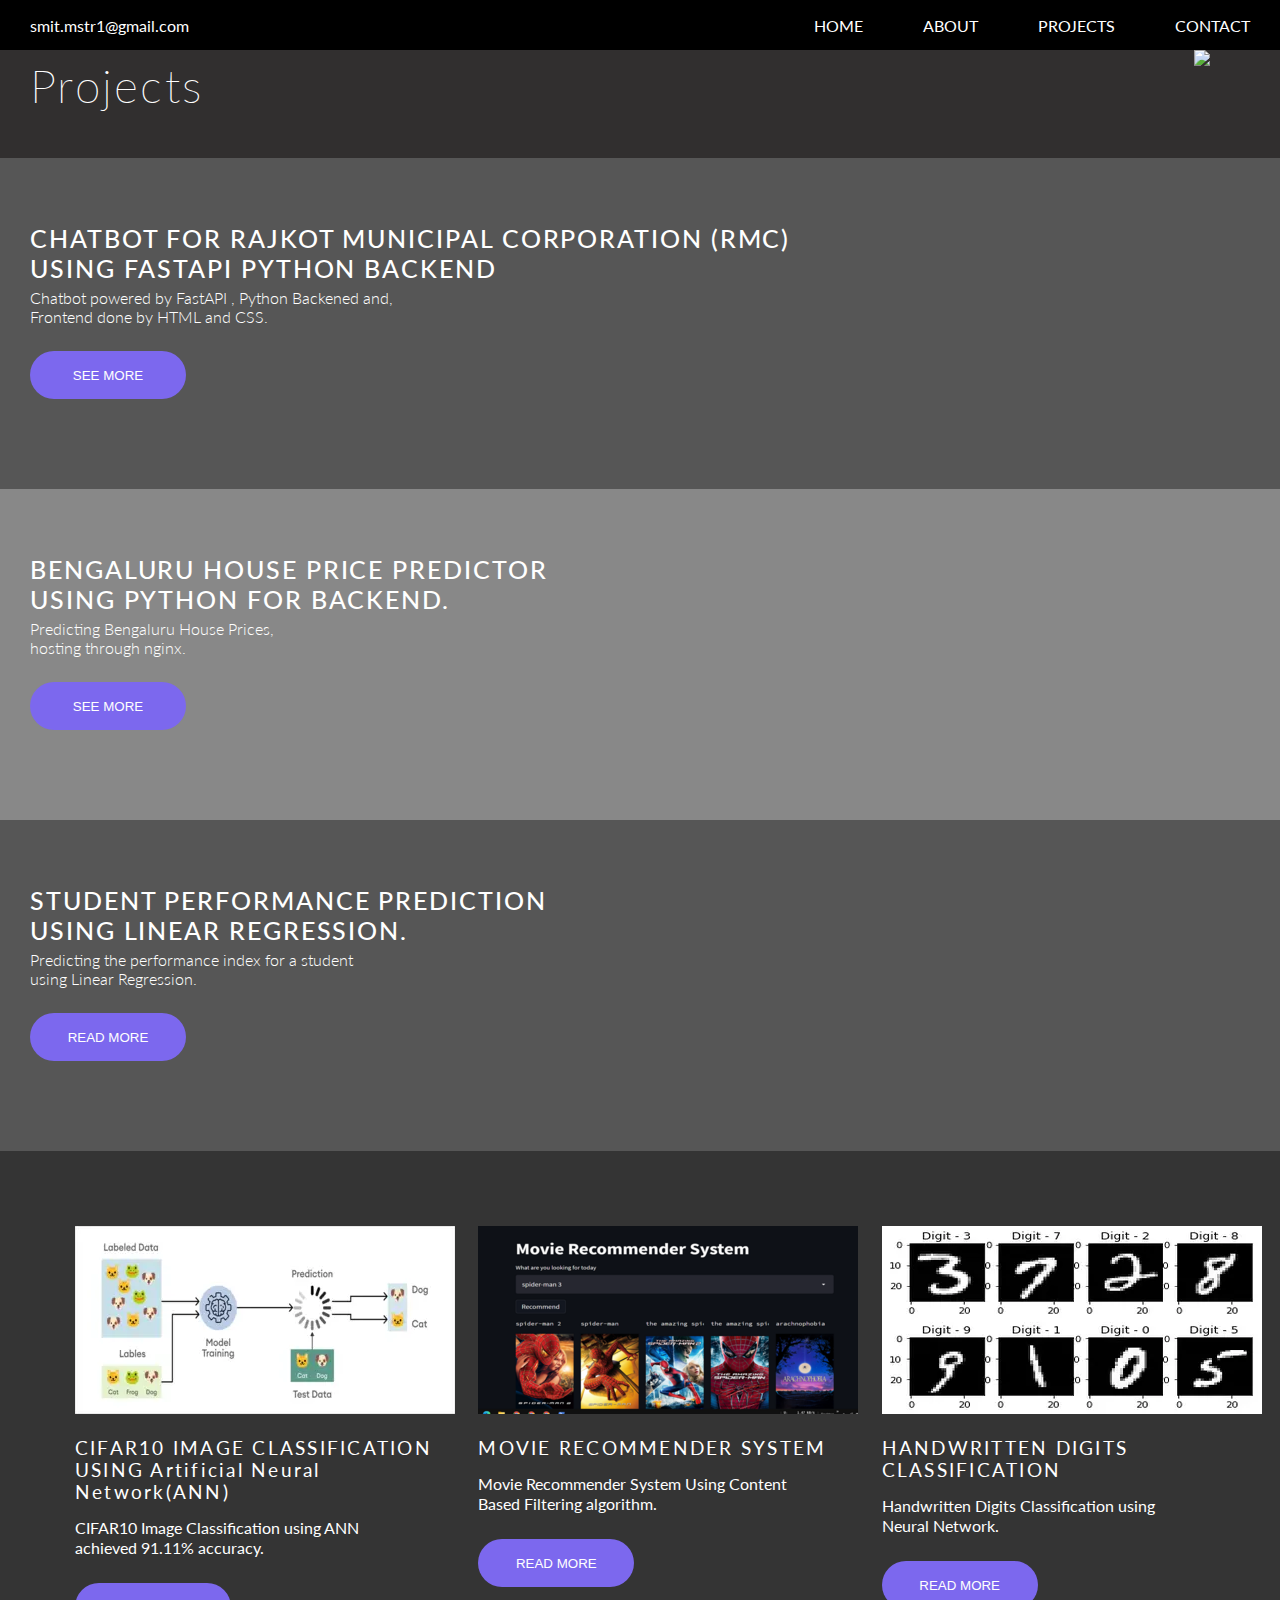
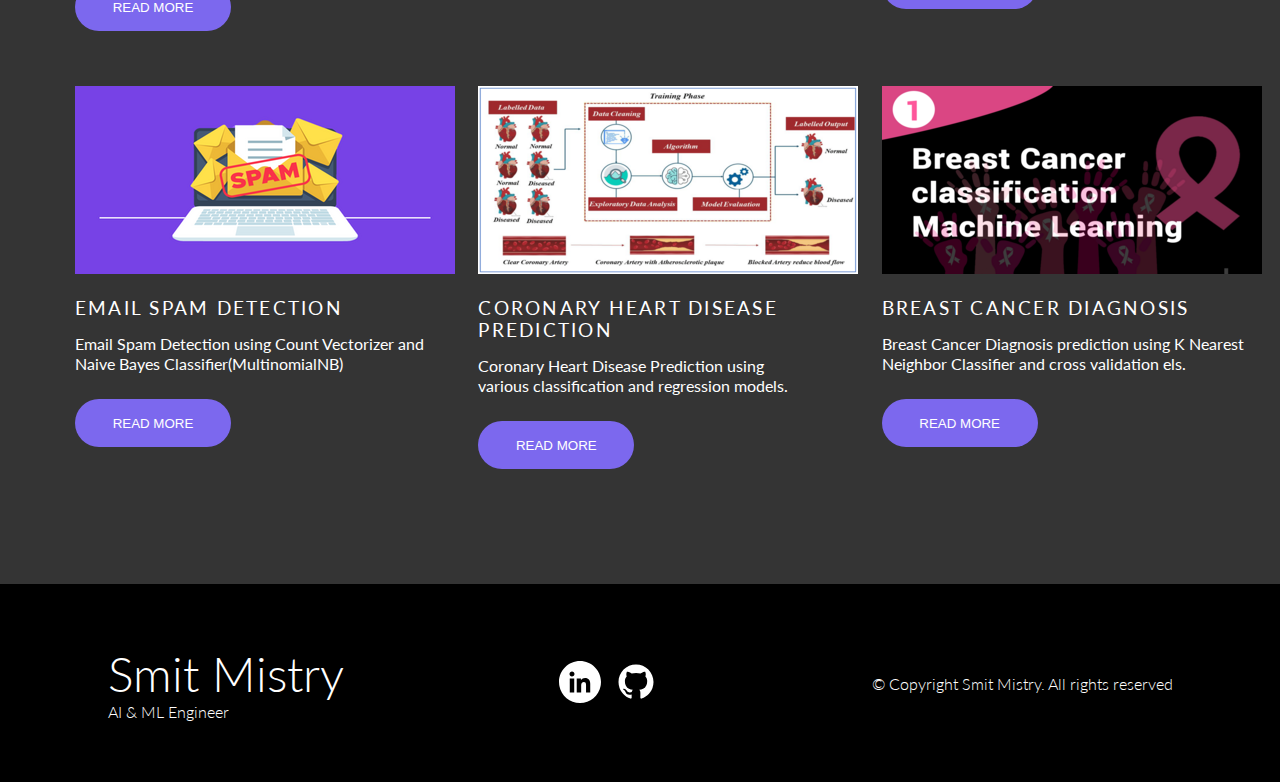
==== projects.html @ eec4095a "button not working on single-1.html" ====
<!DOCTYPE html>
<html lang="en">
<head>
    <meta charset="UTF-8">
    <meta name="viewport" content="width=device-width, initial-scale=1.0">
    <title>Smit's Projects</title>
    <link rel="preconnect" href="https://fonts.googleapis.com">
    <link rel="preconnect" href="https://fonts.gstatic.com" crossorigin>
    <link href="https://fonts.googleapis.com/css2?family=Lato:ital,wght@0,100;0,300;0,400;0,700;0,900;1,100;1,300;1,400;1,700;1,900&display=swap" rel="stylesheet">
    <link rel="stylesheet" href="./styles.css">
</head>
<body>
    <nav>
        <ul class="sidebar">
            <li onClick=hideSidebar()><a href="#"><img src="./images/close-icon.png" alt="close-icon"></a></li>
            <li><a href="./index.html#home">HOME</a></li>
            <li><a href="./index.html#about">ABOUT</a></li>
            <li><a href="#projects">PROJECTS</a></li>
            <li><a href="./index.html#contact">CONTACT</a></li>
        </ul>

        <ul>
            <li><a href="#" class="title-email">smit.mstr1@gmail.com</a></li>
            <li class="hideOnMobile"><a href="./index.html#home">HOME</a></li>
            <li class="hideOnMobile"><a href="./index.html#about">ABOUT</a></li>
            <li class="hideOnMobile"><a href="#projects">PROJECTS</a></li>
            <li class="hideOnMobile"><a href="./index.html#contact">CONTACT</a></li>
            <li class="menu-button" onClick=showSidebar()><a href="#"><img src="./images/menu-icon.png" alt="menu-icon"></a></li>
        </ul>
    </nav>

    <div id="project-heading">
        <img src="./images/Project-heading-slice.png" class="heading-slice">
        <h1>Projects</h1>
    </div>

    <section id="main-projects">
        <div class="main-project proj-main-1">
            <h1>
                CHATBOT FOR RAJKOT MUNICIPAL CORPORATION (RMC) <br>
                USING FASTAPI PYTHON BACKEND
            </h1>
            <p>
                Chatbot powered by FastAPI , Python Backened and, <br>
                Frontend done by HTML and CSS.
            </p>
            <a href="./Single-1.html">
               <button class="CV">SEE MORE</button> 
            </a>
            
        </div>

        <div class="main-project proj-main-2">
            <h1>
                BENGALURU HOUSE PRICE PREDICTOR  <br>
                USING PYTHON FOR BACKEND.
            </h1>
            <p>
                Predicting Bengaluru House Prices, <br>
                hosting through nginx.
            </p>
            <button class="CV">SEE MORE</button>
        </div>

        <div class="main-project proj-main-3">
            <h1>
                STUDENT PERFORMANCE PREDICTION <br>
                USING LINEAR REGRESSION.
            </h1>
            <p>
                Predicting the performance index for a student  <br>
                using Linear Regression.
            </p>
            <button class="CV">READ MORE</button>
        </div>
    </section>


    <section id="secondary-projects">
        <div class="secondary-projects-list">
            <div class="grid-item-1 grid-item">
                <img src="./images/Image Classification.jpg">
                <h3>CIFAR10 IMAGE CLASSIFICATION <br>
                    USING Artificial Neural Network(ANN)
                </h3>
                <p>
                    CIFAR10 Image Classification using ANN <br>
                    achieved 91.11% accuracy.
                </p>
                <a href="https://github.com/SmitM1/CIFAR10-Image-Classification-using-ANN">
                    <button class="CV">READ MORE</button>
                </a>
            </div>

            <div class="grid-item-2 grid-item">
                <img src="./images/movie recommender.png">
                <h3>MOVIE RECOMMENDER SYSTEM</h3>
                <p>
                    Movie Recommender System Using Content <br>
                    Based Filtering algorithm.    
                </p>
                <a href="https://github.com/SmitM1/Movie-Recommender-System-Using-Content-Based-Filtering">
                    <button class="CV">READ MORE</button>
                </a>
            </div>


            <div class="grid-item-3 grid-item">
                <img src="./images/notes.png">
                <h3>HANDWRITTEN DIGITS CLASSIFICATION</h3>
                <p>
                    Handwritten Digits Classification using <br>
                    Neural Network.    
                </p>
                <a href="https://github.com/SmitM1/Handwritten-Digits-Classification-using-Neural-Network">
                    <button class="CV">READ MORE</button>
                </a>
            </div>
            
            <div class="grid-item-4 grid-item">
                <img src="./images/email-spam.png">
                <h3>EMAIL SPAM DETECTION</h3>
                <p>
                    Email Spam Detection using Count Vectorizer and <br>
                    Naive Bayes Classifier(MultinomialNB)    
                </p>
                <a href="https://github.com/SmitM1/Email-Spam-Detection-using-Vectorizer-and-Naive-Bayes-Classifier">
                    <button class="CV">READ MORE</button>
                </a>
            </div>

            <div class="grid-item-5 grid-item">
                <img src="./images/Coronary-Heart_disease.png">
                <h3>CORONARY HEART DISEASE PREDICTION </h3>
                <p>
                    Coronary Heart Disease Prediction using  <br>
                    various classification and regression models.    
                </p>
                <a href="https://github.com/SmitM1/Coronary-Heart-Disease-Prediction-Using-Neural-Network">
                    <button class="CV">READ MORE</button>
                </a>
            </div>

            <div class="grid-item-6 grid-item">
                <img src="./images/Breast-cancer.png">
                <h3>BREAST CANCER DIAGNOSIS</h3>
                <p>
                    Breast Cancer Diagnosis prediction using K Nearest <br>
                    Neighbor Classifier and cross validation els.    
                </p>
                <a href="https://github.com/SmitM1/Breast-Cancer-Diagnosis-using-KNN-and-Cross-Validation">
                    <button class="CV">READ MORE</button>
                </a>
            </div>
        </div>
    </section>

    <section id="footer">
        <div class="footer">
            <div class="first">
                <h1>Smit Mistry</h1>
                <p>AI & ML Engineer</p>
            </div>
    
            <div class="second">
                <a href="https://www.linkedin.com/in/smitm1/" class="contact-link">
                    <img src="./images/linkedin.svg" class="foot-linkedin">
                </a>
                <a href="https://github.com/SmitM1" class="contact-link">
                    <img src="./images/github.svg" class="foot-github">
                </a>
            </div>
    
            <div class="third">
                <p>© Copyright Smit Mistry. All rights reserved</p>   
            </div>
        </div>
    </section>

 
    



    <script src="./main.js"></script>
</body>
</html>
---- styles.css ----
*{
    padding: 0;
    margin: 0;
    box-sizing: border-box;
}

body{
    width: 100%;
    min-height: 100vh;
    font-family: 'lato' , sans-serif;
    scroll-behavior: smooth;
}

html {
    scroll-behavior: smooth;
}

/* navbar section */

nav {
    background-color: hsla(0, 0%, 0%, 1);
    box-shadow: 3px 3px 5px rgba(0, 0, 0, 0.1);
}

nav ul {
    width: 100%;
    list-style: none;
    display: flex;
    justify-content: flex-end;
    align-items: center;
}

nav li {
    height: 50px;
}

nav a{
    height: 100%;
    padding: 0 30px;
    text-decoration: none;
    display: flex;
    align-items: center;
    color: hsla(0, 0%, 100%, 1);
}

nav a:hover {
    color:hsla(252, 88%, 56%, 1); 
}

nav ul .title-email {
    color:hsla(0, 0%, 100%, 1); 
}

nav li:first-child{
    margin-right: auto;
}
.sidebar {
    position: fixed;
    top: 0;
    right: 0;
    height: 100vh;
    width: 250px;
    z-index: 99;
    background-color: rgba(0, 0, 0, 0.234);
    backdrop-filter: blur(10px);
    box-shadow: -10px 0 10px rgba(0, 0, 0, 0.1);
    display: none;
    flex-direction: column;
    align-items: flex-start;
    justify-content: flex-start;
}

.sidebar li{
    width: 100%;
}

.sidebar a {
    width: 100%;
}

.menu-button {
    display: none;
}

@media(max-width: 800px) {
    .hideOnMobile{
        display: none;
    }

    .menu-button{
        display: block;
    }
}


/* LIGHT AND DARK MODE */

#toggle {
    margin-left: 25px;
    position: relative;
    display: block;
    width: 60px;
    height: 30px;
    border-radius: 160px;
    background: #222;
    transition: 0.5s;
    cursor: pointer;
    box-shadow: inset 0 8px 60px rgba(0,0,0,0.1),
                inset 0 8px 8px rgba(0,0,0,0.1),
                inset 0 -4px 4px rgba(0,0,0,0.1);
}

#toggle.active {
    background: #fff;
    box-shadow: inset 0 8px 60px rgba(0,0,0,0.1),
                inset 0 2px 8px rgba(0,0,0,0.1),
                inset 0 -4px 4px rgba(0,0,0,0.05);
}

#toggle .indicator {
    position: absolute;
    top: 0;
    left: 0;
    width: 30px;
    height: 30px;
    background: linear-gradient(to bottom, #444, #222);
    border-radius: 50%;
    transform: scale(0.9);
    box-shadow: 0 8px 40px rgba(0, 0, 0, 0.5),
                inset 0  4px 4px rgba(255, 255, 255, 0.2),
                inset 0 -4px 4px rgba(255, 255, 255, 0.2);
    transition: 0.5s;
}

#toggle.active .indicator {
    left: 30px;
    background: linear-gradient(to bottom, #eaeaea, #f9f9f9);
    box-shadow: 0 8px 20px rgba(0, 0, 0, 0.1),
                inset 0  4px 4px rgba(255, 255, 255, 1),
                inset 0 -4px 4px rgba(255, 255, 255, 1);
    transition: 0.5s;
}


#toggle2 {
    margin-left: 10px;
    margin-top: 10px;
    margin-right: 36px;
    position: relative;
    display: block;
    width: 60px;
    height: 30px;
    border-radius: 160px;
    background: #222;
    transition: 0.5s;
    cursor: pointer;
    box-shadow: inset 0 8px 60px rgba(0,0,0,0.1),
                inset 0 8px 8px rgba(0,0,0,0.1),
                inset 0 -4px 4px rgba(0,0,0,0.1);
}

#toggle2.active {
    background: #fff;
    box-shadow: inset 0 8px 60px rgba(0,0,0,0.1),
                inset 0 2px 8px rgba(0,0,0,0.1),
                inset 0 -4px 4px rgba(0,0,0,0.05);
}

#toggle2 .indicator {
    position: absolute;
    top: 0;
    left: 0;
    width: 30px;
    height: 30px;
    background: linear-gradient(to bottom, #444, #222);
    border-radius: 50%;
    transform: scale(0.9);
    box-shadow: 0 8px 40px rgba(0, 0, 0, 0.5),
                inset 0  4px 4px rgba(255, 255, 255, 0.2),
                inset 0 -4px 4px rgba(255, 255, 255, 0.2);
    transition: 0.5s;
}

#toggle2.active .indicator {
    left: 30px;
    background: linear-gradient(to bottom, #eaeaea, #f9f9f9);
    box-shadow: 0 8px 20px rgba(0, 0, 0, 0.1),
                inset 0  4px 4px rgba(255, 255, 255, 1),
                inset 0 -4px 4px rgba(255, 255, 255, 1);
    transition: 0.5s;
}




/* Home section */

.home {
    height: 100vh;
    color: hsla(0, 0%, 100%, 1);
    display: flex;
    gap: 30px;
    align-items: center;
    justify-content: center;
}


#home {
    background-color: hsl(0, 0%, 20%);
}

section#home.active {
    background-color: #F0ECFD6E !important;
}

section#home.active .CV {
    background-color: #512BF1;
}

button#contact-btn.contact-button.active {
    background-color: #F0ECFD;

}
button#contact-btn.contact-button.active:hover {
   box-shadow: -10px 0 10px rgba(236, 235, 232, 0.5);
    
}

section#home.active .linkedin-icon {
    content: url(./images/linkedin-light.svg);
}

section#home.active .github-icon {
    content: url(./images/github-light.svg);
}

section#home.active div {
    color: #000000;
}


img#circle1.group2.active {
    content: url(./images/Group\ 2-light.svg);
}


img#strips1.Strips.active {
    content: url(./images/Page-1-Strips-light.png);
}




.group2 {
    margin-left: -80px;
}

.home div p {
    font-weight: 400;
    font-size: 16px;
}

.home div h1 {
    font-weight: 300;
    font-size: 64px;
}

.CV {
    color:hsla(0, 0%, 100%, 1); 
    width: 156px;
    height: 48px;
    border-radius: 50px;
    border: 0px;
    margin:25px 5px 25px 0;
    background-color: hsla(249, 80%, 67%, 1);
    transition: box-shadow .2s ease-in-out;
}

.CV:hover{
    box-shadow: -10px 0 10px rgba(124, 104, 238, 0.5);
}


.contact-button {
    color:hsla(0, 0%, 0%, 1); 
    width: 138px;
    height: 48px;
    border-radius: 50px;
    border: 0px;
    background-color: hsla(40, 100%, 61%, 1);
}

.contact-button:hover{
    box-shadow: -10px 0 10px rgba(255, 189, 56, 0.5);

}

.contact-link  {
    text-decoration: none;
}

.linkedin-icon {
    width: 42px;
    margin-right: 10px;
    transition: transform 0.4s ease;
}

.linkedin-icon:hover{
    transform: translateY(-10px);
}

.github-icon {
    width: 42px;
    transition: transform 0.4s ease;
}

.github-icon:hover{
    transform: translateY(-10px);
}

.Strips {
    position: absolute;
    bottom: 0;
    right: 0;
    margin-bottom: -50px;

}





/* ABOUT */


.about {
    background-color: hsl(0, 2%, 19%);
    height: 100vh;
    display: flex;
    align-items: center;
    justify-content: center;
    gap: 160px;
    height: 100vh;
    position: relative;
    z-index: 200;
}


div#about1.about.active {
    background-color: 	hsl(0, 0%, 100%);
}

div#about1.about.active p {
    color: #000000;
}

div#about1.about.active h1 {
    color: #000000;
}

div#about1.about.active img {
    content: url(./images/Ellipse\ 2-light.svg);
}

div#about1.about.active .contact-button2 {
    background-color: #512BF1;
}

.about img {
    height: 420px;
    width: 420px;
}

.about div p {
    color: hsla(0, 0%, 100%, 1);
    font-weight: 400;
    font-size: 16px;
}

.about div h1 {
    color: hsla(40, 100%, 61%, 1);
    font-weight: 300;
    font-size: 64px;
}

.contact-button2 {
    color:hsla(0, 0%, 100%, 1); 
    width: 156px;
    height: 48px;
    border-radius: 50px;
    border: 0px;
    margin:25px 5px 25px 0;
    background-color: hsla(249, 80%, 67%, 1);
    transition: box-shadow .2s ease-in-out;
}


.contact-button2:hover{
    box-shadow: -10px 0 10px rgba(124, 104, 238, 0.5);
}




/* SKILLS SECTION */
#skills {
    position: relative;
    background-color: #333333;
    height: 100vh;
}

section#skills.active {
    background-color: #F9F7FE;
}

section#skills.active .skill-lists .listss li:before {
    content: ''; 
    display: inline-block;
    width: 16px;
    height: 16px; 
    background-image: url(./images/list-icon-light.svg);
    background-size: contain; 
    background-repeat: no-repeat; 
    margin-right: 10px;
}

section#skills.active button {
    background-color: #512BF1;
}

section#skills.active p {
    color: #000000;
}

section#skills.active h1 {
    color: #000000;
}

section#skills.active .skill-lists {
    color: #000000;
}

img#skills-slice1.active {
    content: url(./images/Skills-Slice1-light.png);
}

img#skills-slice2.active {
    content: url(./images/Skills-Slice2-light.png);
}



.skills {
    padding-top: 15%;
    display: flex;
    align-items: center;
    justify-content: center;
    gap: 200px;
}

.skills div p {
    color: hsla(0, 0%, 100%, 1);
    font-weight: 400;
    font-size: 16px;
}

.skills div h1 {
    color: hsla(40, 100%, 61%, 1);
    font-weight: 300;
    font-size: 64px;
}

.projects-button {
    color:hsla(0, 0%, 100%, 1); 
    width: 156px;
    height: 48px;
    border-radius: 50px;
    border: 0px;
    margin:25px 5px 25px 0;
    background-color: hsla(249, 80%, 67%, 1);
    transition: box-shadow .2s ease-in-out;
}

.projects-button:hover {
    box-shadow: -10px 0 10px rgba(124, 104, 238, 0.5);
}

.skill-lists {
    font-weight: 400;
    font-size: 22px;
    line-height: 51px;
    color: hsla(0, 0%, 100%, 1);
    display: flex;
    gap: 40px;
}

.listss{
    list-style-type: none; 
    padding-left: 20px; 
}

.listss li:before {
    content: ''; 
    display: inline-block;
    width: 16px;
    height: 16px; 
    background-image: url('./images/list-icon.svg');
    background-size: contain; 
    background-repeat: no-repeat; 
    margin-right: 10px;
}

#skills-slice1 {
    position: absolute;
    top: 0;
    right: 0;
}

#skills-slice2 {
    position: absolute;
    bottom: 0;
    left: 0;
}


/* Contact section */

#contact {
    height: 100vh;
    background-color: #333333;
    color: hsla(0, 0%, 100%, 1);
}

section#contact.active {
    background-color: #F9F7FE;
}

section#contact.active form button {
    background-color: #512BF1;
}

section#contact.active h2 {
    color: #000000;
}

section#contact.active h1 {
    color: #000000;
}
.contact {
    display: flex;
    flex-direction: column;
    align-items: center;
    justify-content: center;
    text-align: center;
}

.contact-title {
    padding-bottom: 35px;
}

.contact-title h2 {
    padding-top: 50px;
    font-weight: 400;
    font-size: 16px;
}

.contact-title h1 {
    font-weight: 300;
    font-size: 64px;
}


.notarea {
    width: 500px;
    height: 50px;
}

.area {
    width: 500px;
    height: 128px;
}

.cont-btn {
    margin-bottom: 35%;
    margin-right: 100%;
    color:hsla(0, 0%, 100%, 1); 
    width: 156px;
    height: 48px;
    border-radius: 50px;
    border: 0px;
    background-color: hsla(249, 80%, 67%, 1);
    transition: box-shadow .2s ease-in-out;
}

.cont-btn:hover {
    box-shadow: -10px 0 10px rgba(124, 104, 238, 0.5);
}

.contact-inputs {
    padding: 18px;
    font-weight: 600;
    margin-bottom: 12px
}


/* Footer */

#footer {
    background-color: #000000;
    height: 22vh;
}

.footer {
    display: flex;
    align-items: center;
    justify-content: space-around;
    height: 22vh;
}

.first h1 {
    font-size: 48px;
    font-weight: 300;
}

.first p {
    font-weight: 300;
}
#footer h1{
    color: white;
}

#footer p{
    color: white;
}

.third p{
    font-weight: 300;
    color: white;
}

.foot-linkedin {
    width: 42px;
    margin-right: 10px;
    transition: transform 0.4s ease;
}

.foot-linkedin:hover {
    transform: translateY(-10px);
}


.foot-github {
    width: 42px;
    transition: transform 0.4s ease;
}

.foot-github:hover {
    transform: translateY(-10px);
}
/* MEDIA QUERY */


@media(width <=1030px)
{
    .footer h1 {
        font-size: 30px;
    }

    .footer p {
        font-size: 10px;
    }

    .foot-linkedin {
        width: 36px;
    }

    .foot-github {
        width: 36px;
    }
}




@media (320px <= width <= 1024px) {

    #footer {
        height: 18vh;
    }

    .footer {
        height: 18vh;
    }

    .footer h1 {
        font-size: 18px;
    }

    .footer p {
        font-size: 7px;
    }

    .foot-linkedin {
        margin: 0;
        width: 20px;
    }

    .foot-github {
        width: 20px;
    }


    .notarea,
    .area {
        width: 90%;
        max-width: 400px;
    }

    .cont-btn {
        margin: 0 auto;
    }

    .contact-title h1 {
        font-size: 40px;
    }

    .contact-title h2 {
        font-size: 10px;
    }

    .group2 {
        margin-left: 5px;
        width: 290px;
        height: 290px;
    }

    .home {
        flex-direction: column;
    }

    .home-info p {
        text-align: center;
    }

    .linkedin-icon {
       margin-left: 34%;
    }

    .about {
        flex-direction: column-reverse;
        gap: 72px;
    }

    #ellipse {
        margin-left: 5px;
        width: 290px;
        height: 290px;
    }

    .contact-button2 {
        margin-left: 20%
    }

    
    .about p {
        font-size: 10px !important;
        text-align: center;
    }

    .about h1 {
        font-size: 35px !important;
        text-align: center;
    }

    .skills {
        gap: 30px;
        flex-direction: column;
    }
    
    .skills p {
        padding-top: 16px;
        font-size: 12px !important;
        text-align: center;
    }

    .skills h1 {
        font-size: 35px !important;
        text-align: center;
    }

    .listss li {
        font-size: 8px;
    }

    .projects-button {
        margin-left: 25%
    }

    #skills-slice1 {
        width: 18%;
        height: 18%;
    }

    #skills-slice2 {
        width: 18%;
        height: 18%;
    }
}

@media (320px <= width <= 550px) {

    .Strips {
        display: none;
    }

    .heading-slice {
        display: none;
    }

    .projects-heading h1 {
        margin-left: 20%;
    }

    .main-project {
        padding-left: 10px !important;
        text-align: center;
    }

    .main-project h1 {
        font-size: 14px !important;
    }

    .main-project p {
        font-size: 12px !important;
    }


}


@media only screen and (max-width: 768px) {
    .secondary-projects-list {
        padding: 30px;
        grid-template-columns: 1fr !important; 
        grid-row-gap: 20px !important;
    }

    .grid-item {
        margin-bottom: 20px;
        max-width: 100%; 
    }

    .grid-item img {
        width: 100%; 
    }

    .grid-item h3 {
        font-size: 16px; 
        padding-bottom: 10px;
        letter-spacing: calc(8 * .01em);
    }

    .grid-item p {
        font-size: 14px; 
    }
}


@media only screen and (max-width: 768px) {
    #single-project {
        padding-left: 20px !important; 
        padding-right: 15px; 
    }

    .single-project h1 {
        font-size: 20px !important; 
    }

    .single-project p {
        font-size: 13px !important;
    }

    .single-github-btn,
    .single-contactme-btn {
        width: 100%; 
        margin: 10px 0; 
    }
}


@media only screen and (max-width: 768px) {
    .glimpse h6 {
        font-size: 12px; /* Adjust font size for smaller screens */
    }
    
    .glimpse p {
        font-size: 12px; /* Adjust font size for smaller screens */
    }
    
    /* Adjust image size for smaller screens */
    .glimpse img {
        max-width: 100%; /* Ensure images don't overflow container */
        height: auto; /* Maintain aspect ratio */
        padding-right: 10px; /* Add padding to the right of the images */
    }
}

@media screen and (max-width: 768px) {
    .slide {
        flex-direction: column-reverse; /* Stack items vertically */
        gap: 20px !important; /* Reduce the gap between items */
    }

    .slider {
        padding-top: 30px;
        width: 200px;
    }

    .slider-left {
        height: 78px;
        padding-left: 56px !important;
        padding-top: 50px !important;
    }

    .slider-right {
        height: 78px;
        padding-left: 165px !important;
        padding-top: 50px !important;
    }

    .slide-container {
        padding-right: 40px;
    }


}









/********************************************************* PROJECTS SECTION ***********************************************************/

#project-heading {
    position: relative;
    height: 12vh;
    background-color: #312F2F;
}

#project-heading h1 {
    padding-top: 8px;
    padding-left: 30px;
    font-weight: 200;
    font-size: 46px;
    color: #FFFFFF;
    letter-spacing: 0.05em;
}

.heading-slice {
    height: 100%;
    position: absolute;
    padding-right: 70px;
    top: 0;
    right: 0;
}

#main-projects {
    background-color: #565656;
}

#main-projects.active {
    background-color: white;
}

.main-project {
    padding-left: 30px;
    padding-top: 65px;
    padding-bottom: 65px;
}



.main-project h1 {
    padding-bottom: 5px;
    color: #FFFFFF;
    font-weight: 500;
    font-size: 25.33px;
    letter-spacing: 1.92px;
}

.main-project p {
    font-weight: 300;
    color: #FFFFFF;
    font-size: 16px;
}

.proj-main-2 {
    background-color: #888888;
}



/* SECONDARY PROJECTS */




.secondary-projects-list {
    background-color: #343434;
    padding-bottom: 90px;
    height: 100%;
    padding-top: 75px;
    padding-left: 75px;
    display: grid;
    grid-template-columns: 1fr 1fr 1fr;
    grid-row-gap: 30px;
    grid-column-gap: 5px; ;
}

/* Secondary Project item 1 */

.grid-item-1 h3{
    padding-bottom: 15px;
    font-size: 19;
    font-weight: 400;
    color: #ffffff;
    letter-spacing: calc(12 * .01em);
}


.grid-item-1 p{
    font-size: 16;
    line-height: 1.25;
    color: #ffffff;;
}

.grid-item-1 img{
    padding-bottom: 20px
}

/* Secondary Project item 2 */

.grid-item-2 h3{
    padding-bottom: 15px;
    font-size: 19;
    font-weight: 400;
    color: #ffffff;
    letter-spacing: calc(12 * .01em);
}


.grid-item-2 p{
    font-size: 16;
    line-height: 1.25;
    color: #ffffff;;
}

.grid-item-2 img{
    padding-bottom: 20px
}

/* Secondary Project item 3 */

.grid-item-3 h3{
    padding-bottom: 15px;
    font-size: 19;
    font-weight: 400;
    color: #ffffff;
    letter-spacing: calc(12 * .01em);
}


.grid-item-3 p{
    font-size: 16;
    line-height: 1.25;
    color: #ffffff;;
}

.grid-item-3 img{
    padding-bottom: 20px
}

/* Secondary Project item 4 */

.grid-item-4 h3{
    padding-bottom: 15px;
    font-size: 19;
    font-weight: 400;
    color: #ffffff;
    letter-spacing: calc(12 * .01em);
}


.grid-item-4 p{
    font-size: 16;
    line-height: 1.25;
    color: #ffffff;;
}

.grid-item-4 img{
    padding-bottom: 20px
}

/* Secondary Project item 5 */

.grid-item-5 h3{
    padding-bottom: 15px;
    font-size: 19;
    font-weight: 400;
    color: #ffffff;
    letter-spacing: calc(12 * .01em);
}


.grid-item-5 p{
    font-size: 16;
    line-height: 1.25;
    color: #ffffff;;
}

.grid-item-5 img{
    padding-bottom: 20px
}

/* Secondary Project item 6 */

.grid-item-6 h3{
    padding-bottom: 15px;
    font-size: 19;
    font-weight: 400;
    color: #ffffff;
    letter-spacing: calc(12 * .01em);
}


.grid-item-6 p{
    font-size: 16;
    line-height: 1.25;
    color: #ffffff;;
}

.grid-item-6 img{
    padding-bottom: 20px
}


/* SINGLE PROJECT SECTION */

#single-project {
    z-index: -10;
    position: relative;
    padding-top: 40px;
    padding-left: 75px;
    background-color: #565656;
    height: 100%;
    padding-bottom: 70px;
}

.single-project-slice {
    z-index: -5;
    margin-top: 50px;
    position: absolute;
    bottom: 0;
    left: 0; 
}

.single-project h1 {
    padding-bottom: 20px;
    font-size: 30px;
    font-weight: 300;
    letter-spacing:calc(2 * .01em);
    color: #ffffff;
}

.single-project P {
    line-height: 1.75;
    padding-bottom: 20px;
    font-size: 14px;
    font-weight: 300;
    color: #ffffff;
}


.single-github-btn {
    color:hsla(0, 0%, 100%, 1); 
    width: 156px;
    height: 48px;
    border-radius: 50px;
    border: 0px;
    margin:25px 5px 25px 0;
    background-color: hsla(249, 80%, 67%, 1);
    transition: box-shadow .2s ease-in-out;
}

.single-github-btn:hover{
    box-shadow: -10px 0 10px rgba(124, 104, 238, 0.5);
}

.single-contactme-btn {
    color:hsla(0, 0%, 0%, 1); 
    width: 138px;
    height: 48px;
    border-radius: 50px;
    border: 0px;
    background-color: hsla(40, 100%, 61%, 1);
}

.single-contactme-btn:hover{
    box-shadow: -10px 0 10px rgba(255, 189, 56, 0.5);

}

.btn-content {
    display: flex;
    justify-content: center;
    align-items: center;
    gap: 5px;
}

.single-buttons {
    gap: 15px;
    display: flex;
    align-items: center;
}

.glimpse h6 {
    color: #ffffff;
    font-size: 15px;
}


.glimpse p {
    padding-top: 25px;
    color: #ffffff;
    font-size: 15px;
    padding-bottom: 0;
}

.slide {
    display: flex;
    gap: 40%;
}

.slide-container {
    padding-right: 60px;
    position: relative;
}

.slider {
    position: relative;
    z-index: 1;
    padding-bottom: 20px;
}


.slider-left {
    padding-left: 78px;
    padding-top: 30px;
    position: absolute;
    z-index: 2;
}

.slider-right{
    padding-left: 220px;
    padding-top: 30px;
    position: absolute;
    z-index: 2;
}


#project-heading.active {
    background-color: white;
}
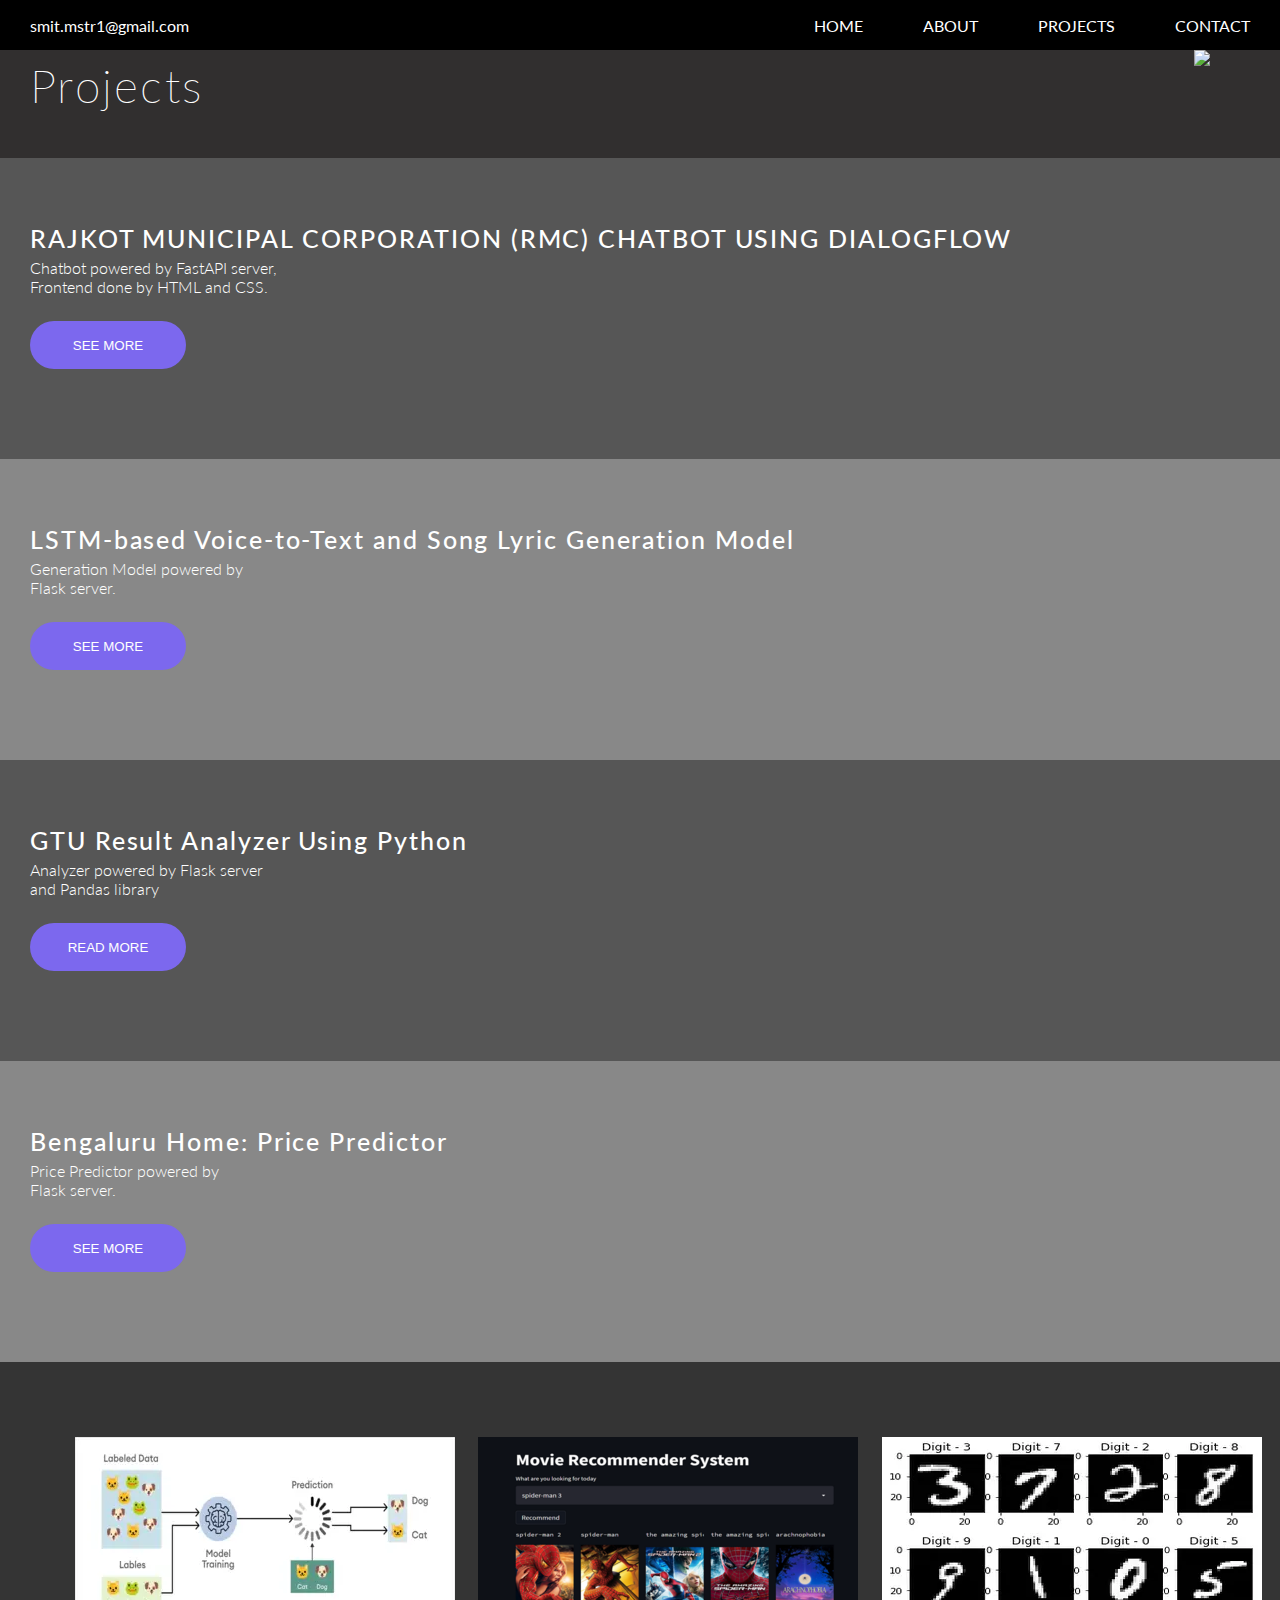
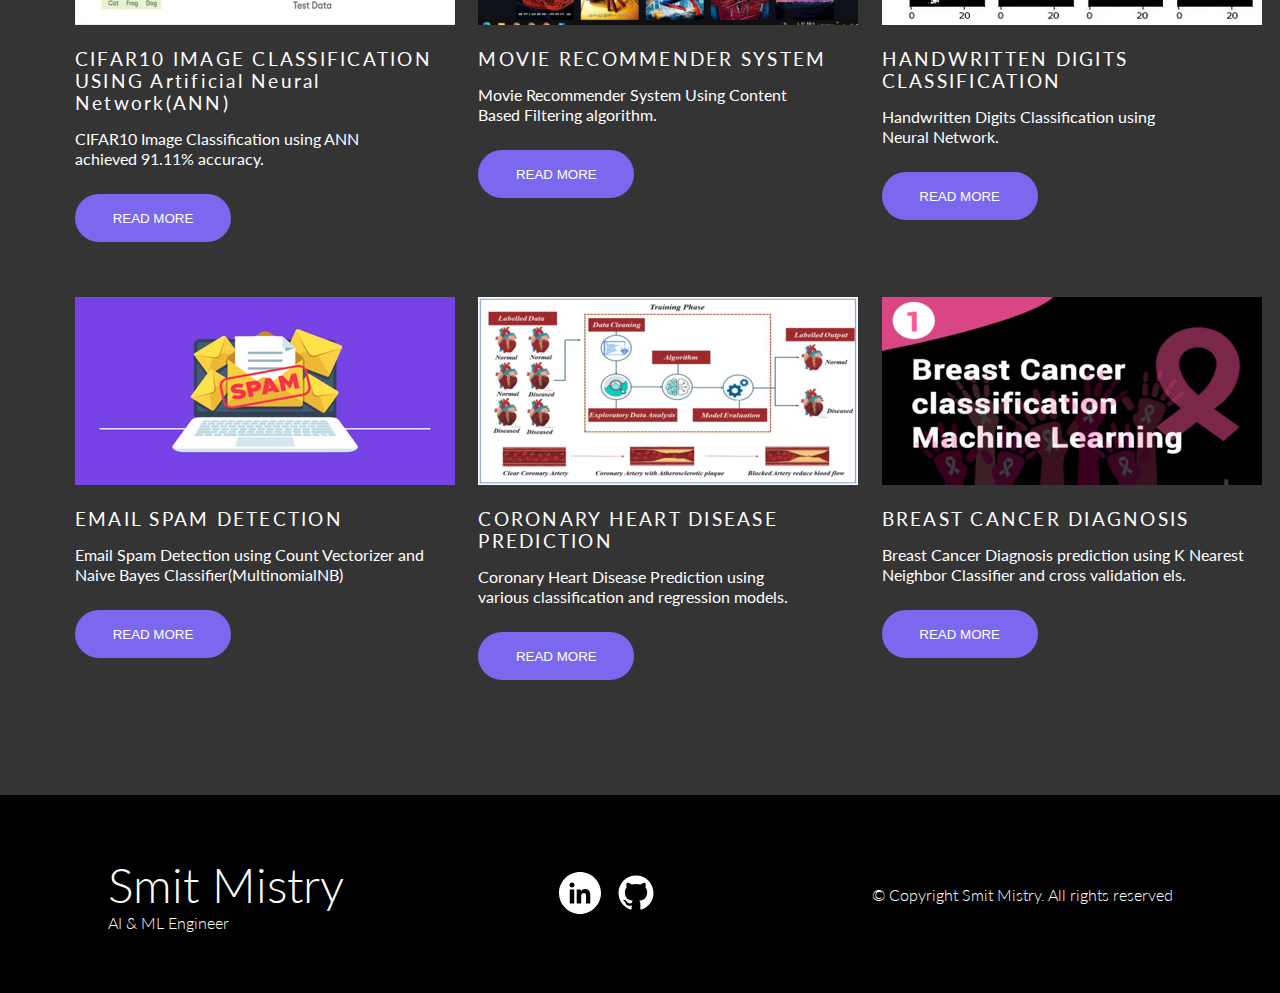
==== commit 21dd50c6: "slider not working" ====
--- a/projects.html
+++ b/projects.html
@@ -20,7 +20,7 @@
         </ul>
 
         <ul>
-            <li><a href="#" class="title-email">smit.mstr1@gmail.com</a></li>
+            <li><a href="mailto:smit.mstr1@gmail.com" class="title-email">smit.mstr1@gmail.com</a></li>
             <li class="hideOnMobile"><a href="./index.html#home">HOME</a></li>
             <li class="hideOnMobile"><a href="./index.html#about">ABOUT</a></li>
             <li class="hideOnMobile"><a href="#projects">PROJECTS</a></li>
@@ -37,11 +37,10 @@
     <section id="main-projects">
         <div class="main-project proj-main-1">
             <h1>
-                CHATBOT FOR RAJKOT MUNICIPAL CORPORATION (RMC) <br>
-                USING FASTAPI PYTHON BACKEND
-            </h1>
-            <p>
-                Chatbot powered by FastAPI , Python Backened and, <br>
+                RAJKOT MUNICIPAL CORPORATION (RMC) CHATBOT USING DIALOGFLOW
+            </h1>
+            <p>
+                Chatbot powered by FastAPI server, <br>
                 Frontend done by HTML and CSS.
             </p>
             <a href="./Single-1.html">
@@ -52,27 +51,45 @@
 
         <div class="main-project proj-main-2">
             <h1>
-                BENGALURU HOUSE PRICE PREDICTOR  <br>
-                USING PYTHON FOR BACKEND.
-            </h1>
-            <p>
-                Predicting Bengaluru House Prices, <br>
-                hosting through nginx.
-            </p>
-            <button class="CV">SEE MORE</button>
+                LSTM-based Voice-to-Text and Song Lyric Generation Model
+            </h1>
+            <p>
+                Generation Model powered by <br>
+                Flask server.
+            </p>
+            <a href="./single-2.html">
+                <button class="CV">SEE MORE</button>
+            </a>
+            
         </div>
 
         <div class="main-project proj-main-3">
             <h1>
-                STUDENT PERFORMANCE PREDICTION <br>
-                USING LINEAR REGRESSION.
-            </h1>
-            <p>
-                Predicting the performance index for a student  <br>
-                using Linear Regression.
-            </p>
-            <button class="CV">READ MORE</button>
-        </div>
+                GTU Result Analyzer Using Python
+            </h1>
+            <p>
+                Analyzer powered by Flask server <br>
+                and Pandas library
+            </p>
+            <a href="./single-3.html">
+                <button class="CV">READ MORE</button>
+            </a>
+        </div>
+
+        <div class="main-project proj-main-2">
+            <h1>
+                Bengaluru Home: Price Predictor
+            </h1>
+            <p>
+                Price Predictor powered by <br>
+                Flask server.
+            </p>
+            <a href="./single-4.html">
+                <button class="CV">SEE MORE</button>
+            </a>
+            
+        </div>
+
     </section>
 
 
--- a/styles.css
+++ b/styles.css
@@ -918,13 +918,13 @@
 
     .slider-left {
         height: 78px;
-        padding-left: 56px !important;
+        padding-left: 40px !important;
         padding-top: 50px !important;
     }
 
     .slider-right {
         height: 78px;
-        padding-left: 165px !important;
+        padding-left: 152px !important;
         padding-top: 50px !important;
     }
 
@@ -934,6 +934,8 @@
 
 
 }
+
+
 
 
 
@@ -1250,6 +1252,8 @@
     position: relative;
 }
 
+
+
 .slider {
     position: relative;
     z-index: 1;
@@ -1258,15 +1262,15 @@
 
 
 .slider-left {
-    padding-left: 78px;
-    padding-top: 30px;
+    padding-left: 54px;
+    padding-top: 28px;
     position: absolute;
     z-index: 2;
 }
 
 .slider-right{
-    padding-left: 220px;
-    padding-top: 30px;
+    padding-left: 200px;
+    padding-top: 28px;
     position: absolute;
     z-index: 2;
 }
@@ -1276,12 +1280,16 @@
     background-color: white;
 }
 
-
-
-
-
-
-
-
-
-
+.No1 {
+    padding-bottom: 40px;
+}
+
+
+
+
+
+
+
+
+
+
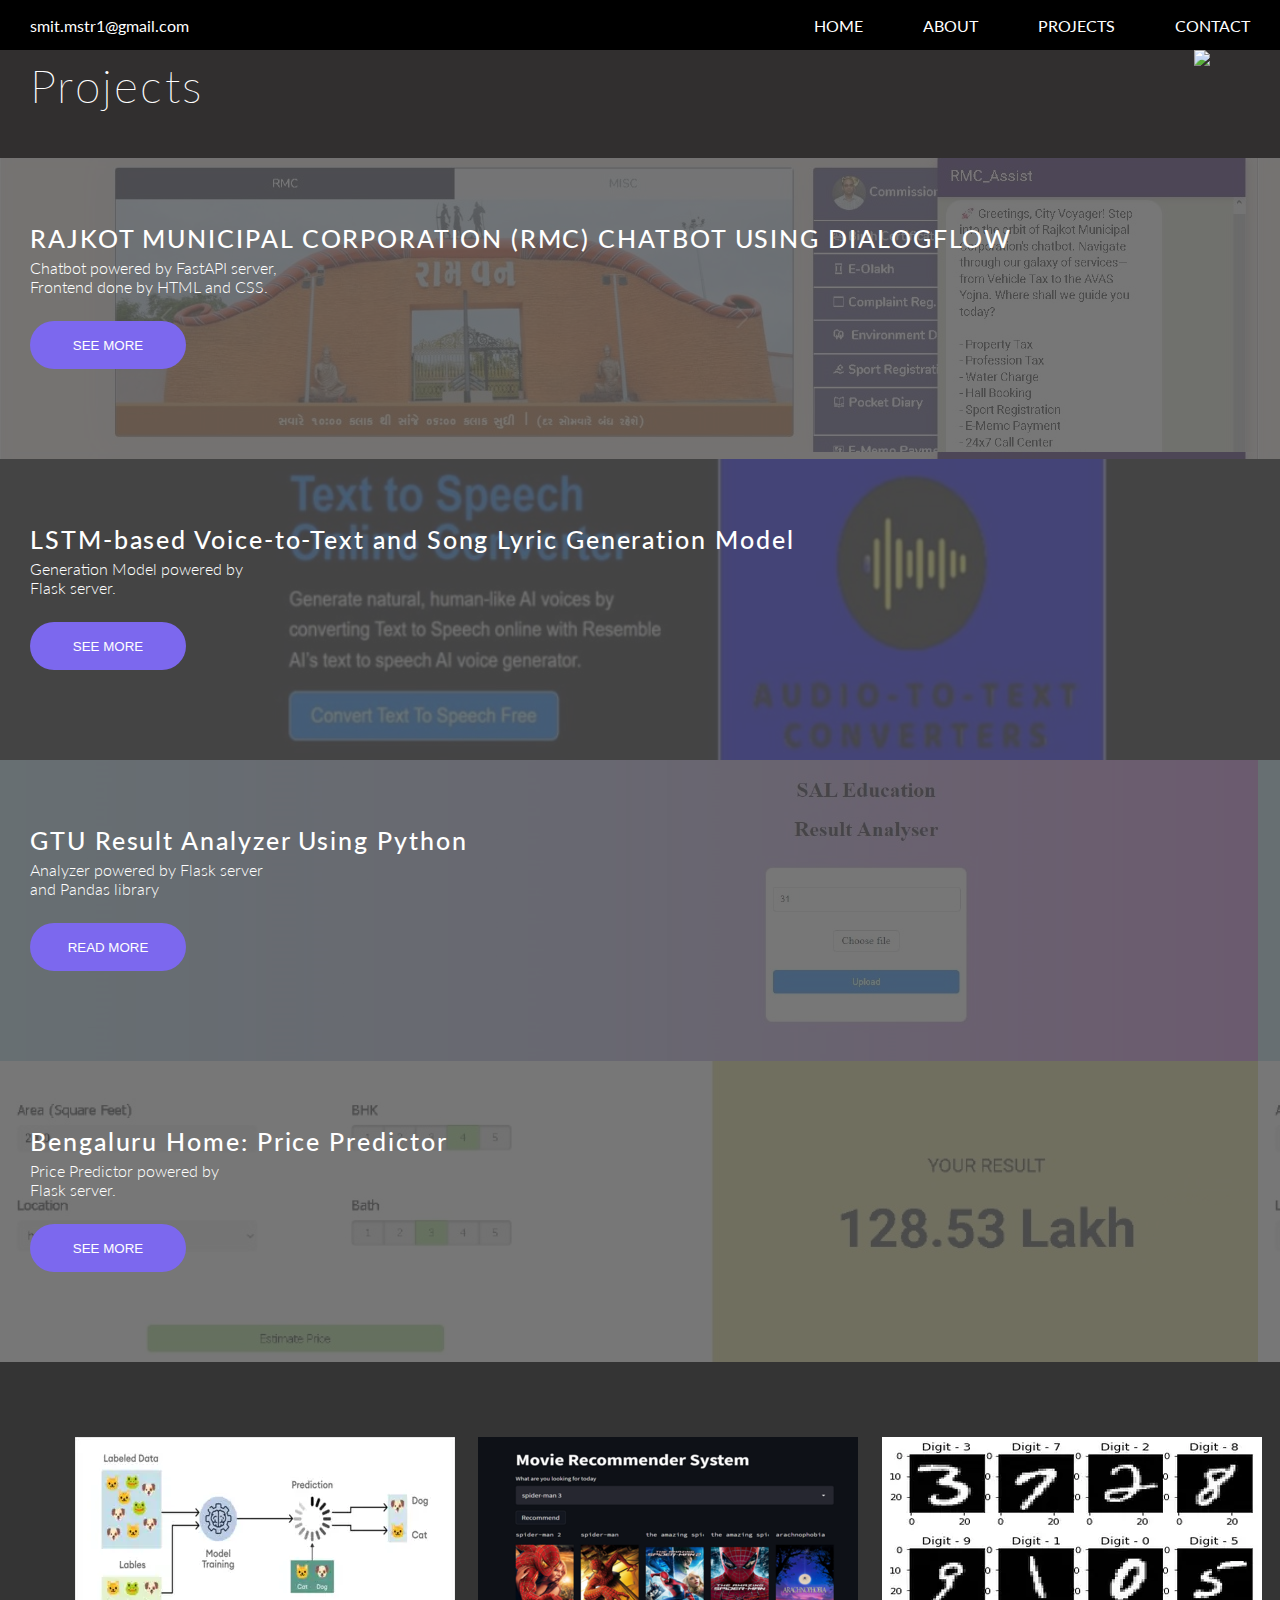
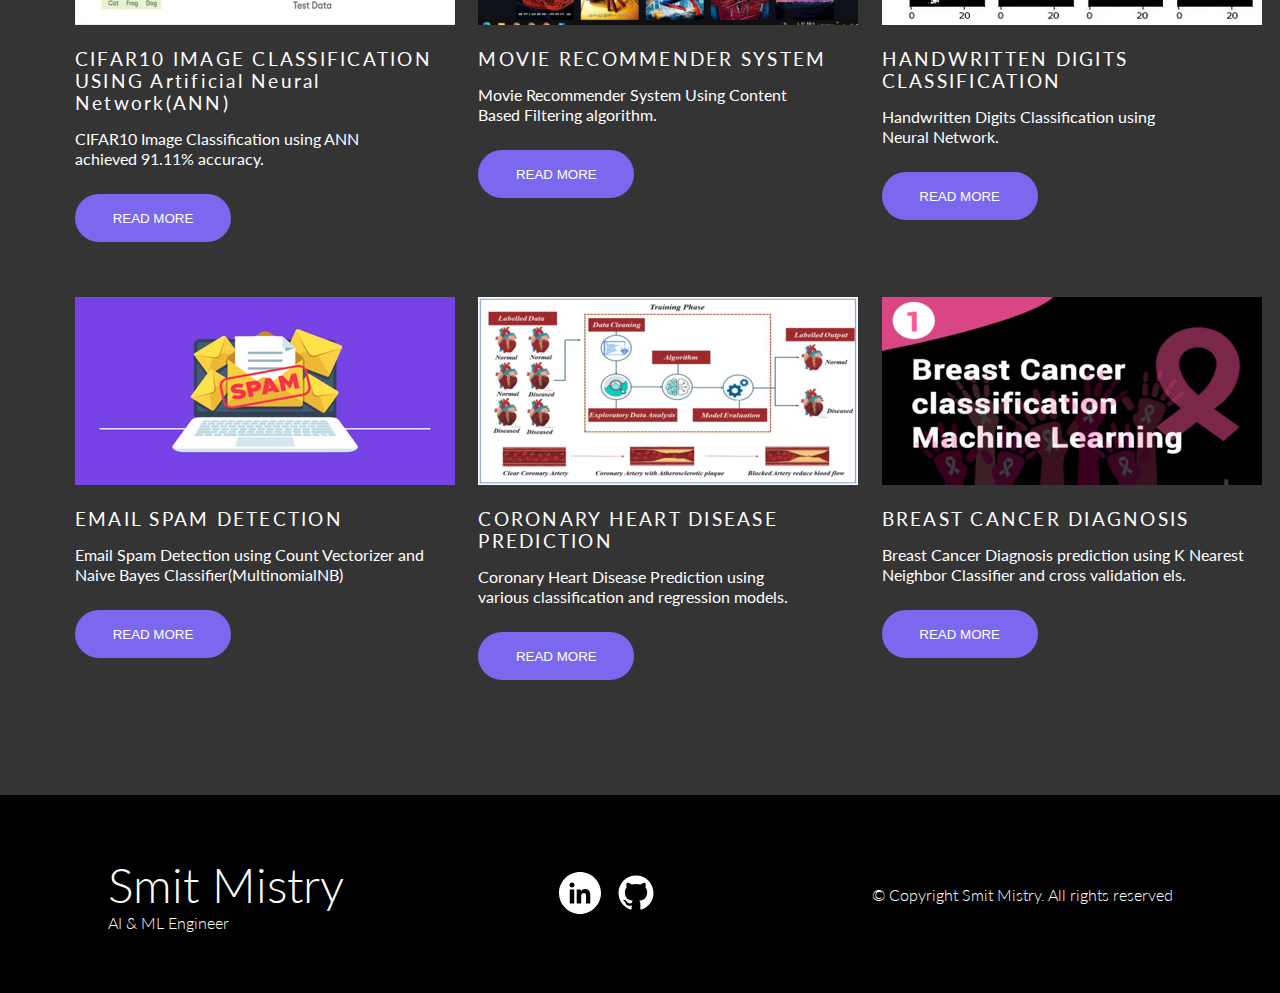
==== commit 8c86db87: "completed" ====
--- a/projects.html
+++ b/projects.html
@@ -76,7 +76,7 @@
             </a>
         </div>
 
-        <div class="main-project proj-main-2">
+        <div class="main-project proj-main-4">
             <h1>
                 Bengaluru Home: Price Predictor
             </h1>
@@ -96,7 +96,10 @@
     <section id="secondary-projects">
         <div class="secondary-projects-list">
             <div class="grid-item-1 grid-item">
-                <img src="./images/Image Classification.jpg">
+                <a href="https://github.com/SmitM1/CIFAR10-Image-Classification-using-ANN">
+                    <img src="./images/Image Classification.jpg">
+                </a>
+                
                 <h3>CIFAR10 IMAGE CLASSIFICATION <br>
                     USING Artificial Neural Network(ANN)
                 </h3>
@@ -110,7 +113,10 @@
             </div>
 
             <div class="grid-item-2 grid-item">
-                <img src="./images/movie recommender.png">
+                <a href="https://github.com/SmitM1/Movie-Recommender-System-Using-Content-Based-Filtering">
+                    <img src="./images/movie recommender.png">
+                </a>
+                
                 <h3>MOVIE RECOMMENDER SYSTEM</h3>
                 <p>
                     Movie Recommender System Using Content <br>
@@ -123,7 +129,10 @@
 
 
             <div class="grid-item-3 grid-item">
-                <img src="./images/notes.png">
+                <a href="https://github.com/SmitM1/Handwritten-Digits-Classification-using-Neural-Network">
+                    <img src="./images/notes.png">
+                </a>
+                
                 <h3>HANDWRITTEN DIGITS CLASSIFICATION</h3>
                 <p>
                     Handwritten Digits Classification using <br>
@@ -135,7 +144,10 @@
             </div>
             
             <div class="grid-item-4 grid-item">
-                <img src="./images/email-spam.png">
+                <a href="https://github.com/SmitM1/Email-Spam-Detection-using-Vectorizer-and-Naive-Bayes-Classifier">
+                    <img src="./images/email-spam.png">
+                </a>
+                
                 <h3>EMAIL SPAM DETECTION</h3>
                 <p>
                     Email Spam Detection using Count Vectorizer and <br>
@@ -147,7 +159,10 @@
             </div>
 
             <div class="grid-item-5 grid-item">
-                <img src="./images/Coronary-Heart_disease.png">
+                <a href="https://github.com/SmitM1/Coronary-Heart-Disease-Prediction-Using-Neural-Network">
+                   <img src="./images/Coronary-Heart_disease.png"> 
+                </a>
+                
                 <h3>CORONARY HEART DISEASE PREDICTION </h3>
                 <p>
                     Coronary Heart Disease Prediction using  <br>
@@ -159,7 +174,10 @@
             </div>
 
             <div class="grid-item-6 grid-item">
-                <img src="./images/Breast-cancer.png">
+                <a href="https://github.com/SmitM1/Breast-Cancer-Diagnosis-using-KNN-and-Cross-Validation">
+                    <img src="./images/Breast-cancer.png">
+                </a>
+                
                 <h3>BREAST CANCER DIAGNOSIS</h3>
                 <p>
                     Breast Cancer Diagnosis prediction using K Nearest <br>
--- a/styles.css
+++ b/styles.css
@@ -240,7 +240,7 @@
 
 
 img#circle1.group2.active {
-    content: url(./images/Group\ 2-light.svg);
+    content: url(./images/Group\ 2-light.png);
 }
 
 
@@ -358,9 +358,7 @@
     color: #000000;
 }
 
-div#about1.about.active img {
-    content: url(./images/Ellipse\ 2-light.svg);
-}
+
 
 div#about1.about.active .contact-button2 {
     background-color: #512BF1;
@@ -1000,8 +998,22 @@
     font-size: 16px;
 }
 
+.proj-main-1 {
+    background-image: url(./images/chatbot-long\ .png);
+    
+}
+
+
 .proj-main-2 {
-    background-color: #888888;
+    background-image: url(./images/Voice-To-Text-long\ 1.png);
+}
+
+.proj-main-3 {
+    background-image: url(./images/analyzer-long.png);
+}
+
+.proj-main-4 {
+    background-image: url(./images/Price-prediction-long.png);
 }
 
 
@@ -1153,7 +1165,7 @@
 /* SINGLE PROJECT SECTION */
 
 #single-project {
-    z-index: -10;
+    z-index: 2;
     position: relative;
     padding-top: 40px;
     padding-left: 75px;
@@ -1163,7 +1175,7 @@
 }
 
 .single-project-slice {
-    z-index: -5;
+    z-index: -1;
     margin-top: 50px;
     position: absolute;
     bottom: 0;
@@ -1242,38 +1254,6 @@
     padding-bottom: 0;
 }
 
-.slide {
-    display: flex;
-    gap: 40%;
-}
-
-.slide-container {
-    padding-right: 60px;
-    position: relative;
-}
-
-
-
-.slider {
-    position: relative;
-    z-index: 1;
-    padding-bottom: 20px;
-}
-
-
-.slider-left {
-    padding-left: 54px;
-    padding-top: 28px;
-    position: absolute;
-    z-index: 2;
-}
-
-.slider-right{
-    padding-left: 200px;
-    padding-top: 28px;
-    position: absolute;
-    z-index: 2;
-}
 
 
 #project-heading.active {
@@ -1284,12 +1264,20 @@
     padding-bottom: 40px;
 }
 
-
-
-
-
-
-
-
-
-
+.single-buttons-top{
+    z-index: 5;
+}
+
+.single-buttons-bottom {
+    z-index: 5;
+}
+
+
+
+
+
+
+
+
+
+
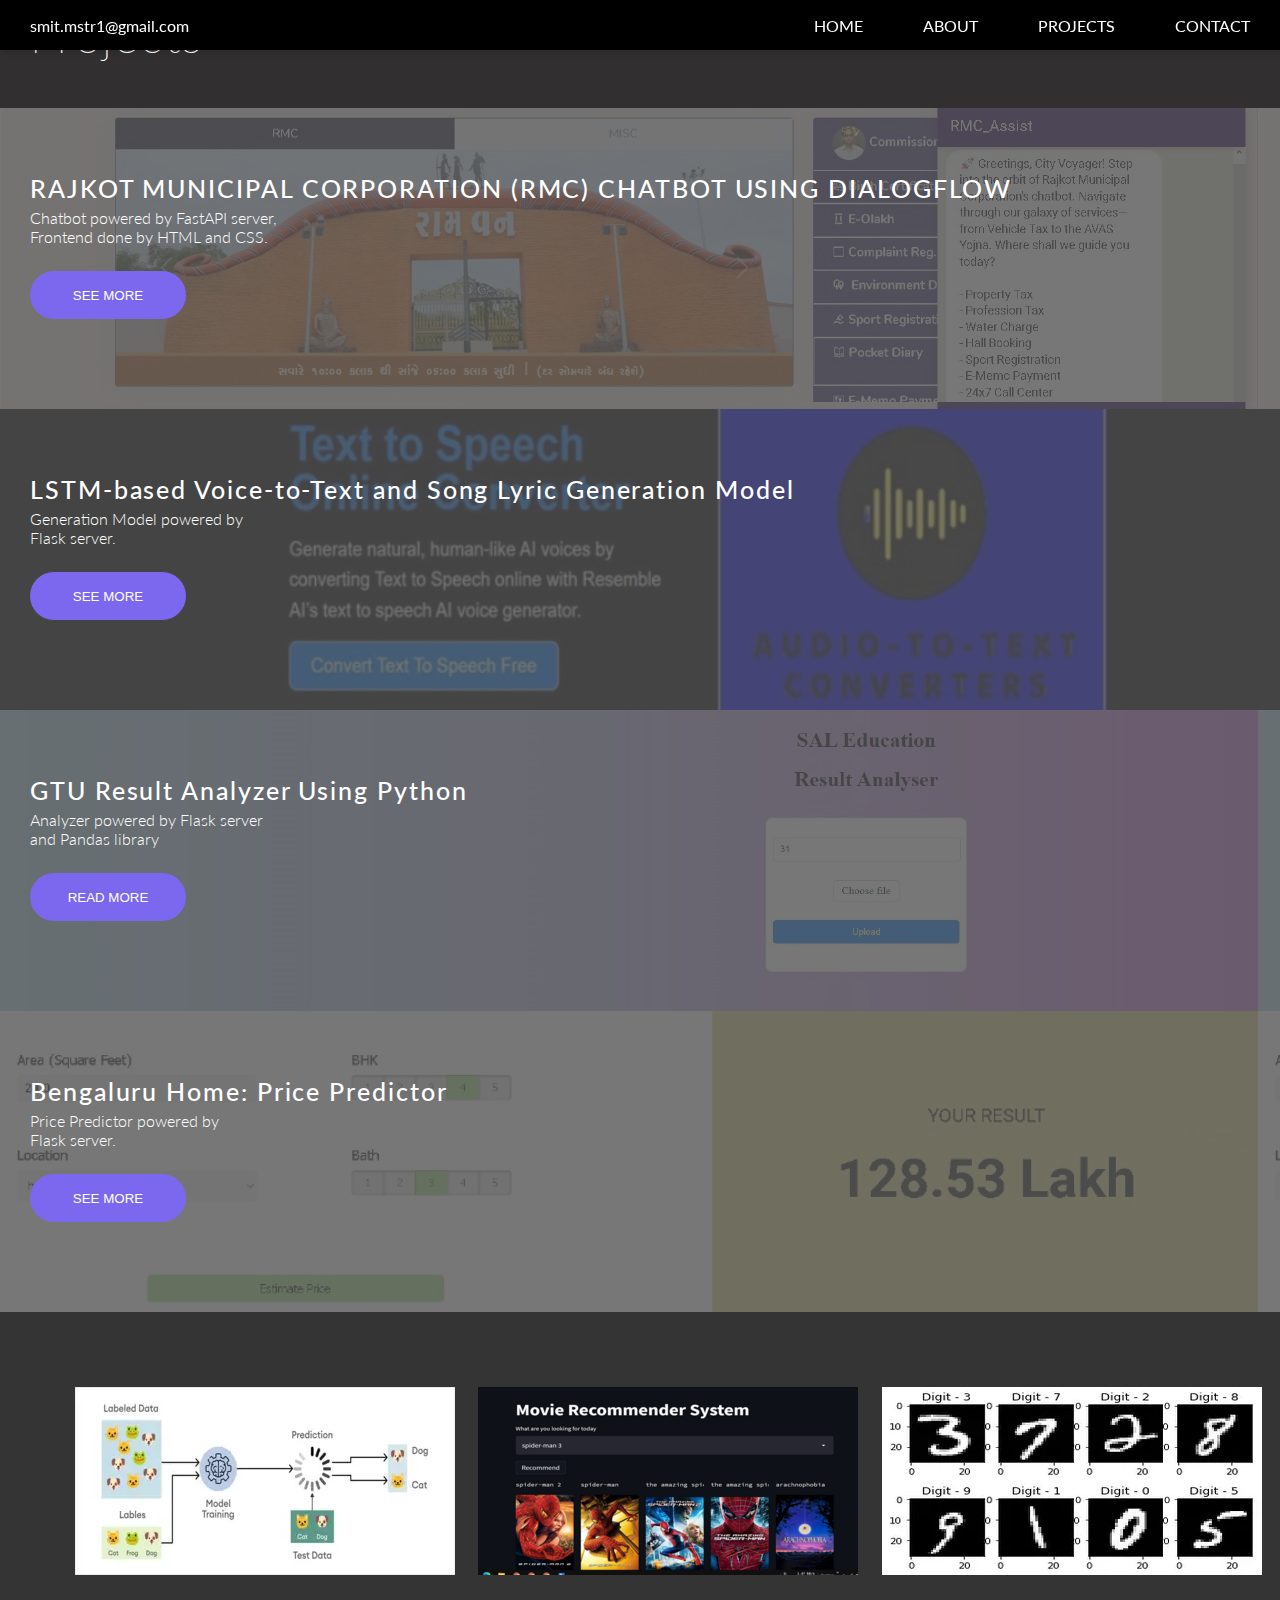
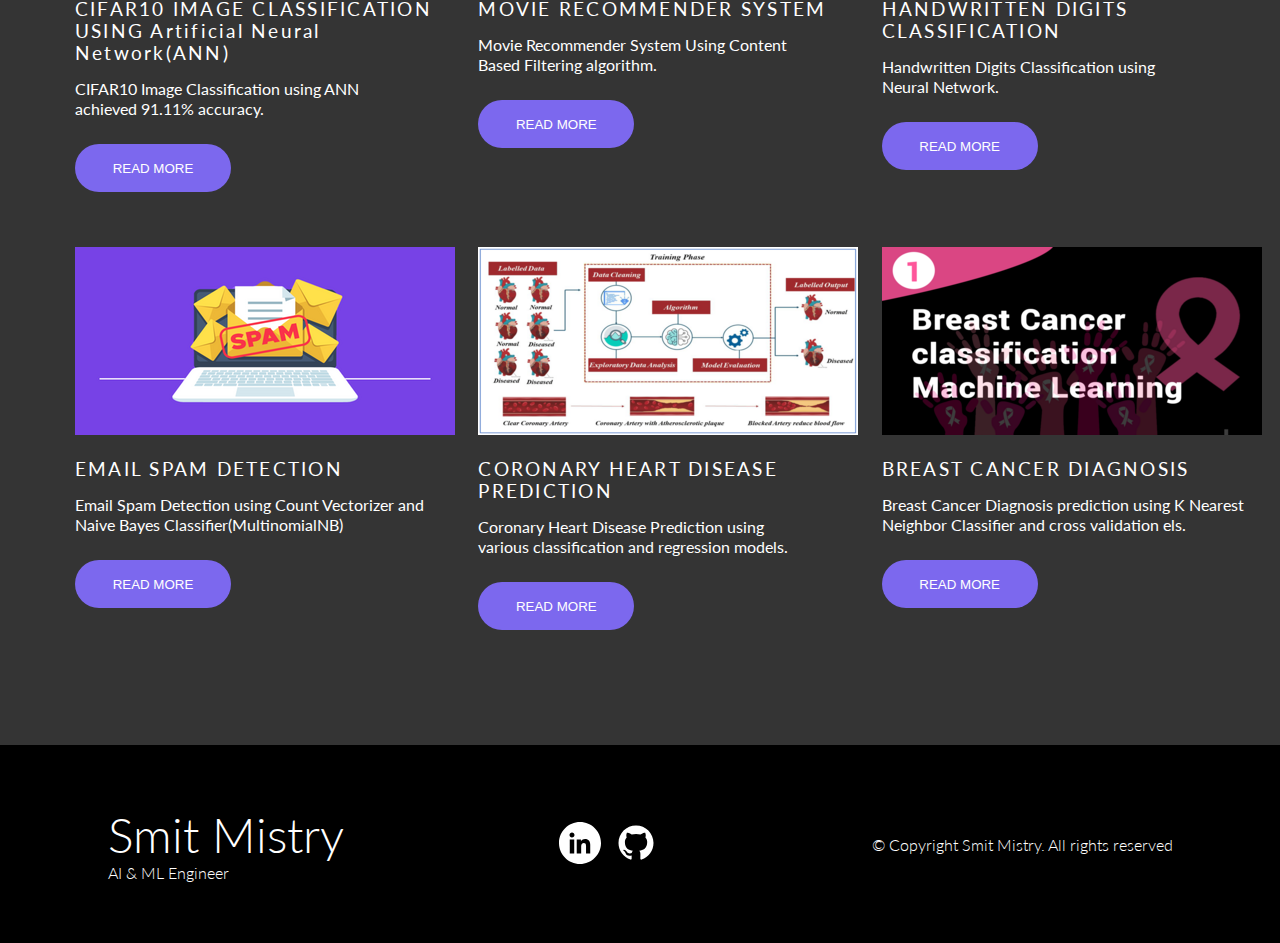
==== commit 2580729f: "made navbar nonstatic" ====
--- a/projects.html
+++ b/projects.html
@@ -10,7 +10,7 @@
     <link rel="stylesheet" href="./styles.css">
 </head>
 <body>
-    <nav>
+    <nav class="navbar">
         <ul class="sidebar">
             <li onClick=hideSidebar()><a href="#"><img src="./images/close-icon.png" alt="close-icon"></a></li>
             <li><a href="./index.html#home">HOME</a></li>
--- a/styles.css
+++ b/styles.css
@@ -20,6 +20,20 @@
 nav {
     background-color: hsla(0, 0%, 0%, 1);
     box-shadow: 3px 3px 5px rgba(0, 0, 0, 0.1);
+}
+
+.navbar {
+    position: fixed;
+    top: 0;
+    left: 0;
+    width: 100%;
+    z-index: 1000;
+    transition: top 0.3s; /* Add smooth transition effect */
+}
+
+
+.navbar.scrolled {
+    top: -100px; /* Adjust as needed */
 }
 
 nav ul {
